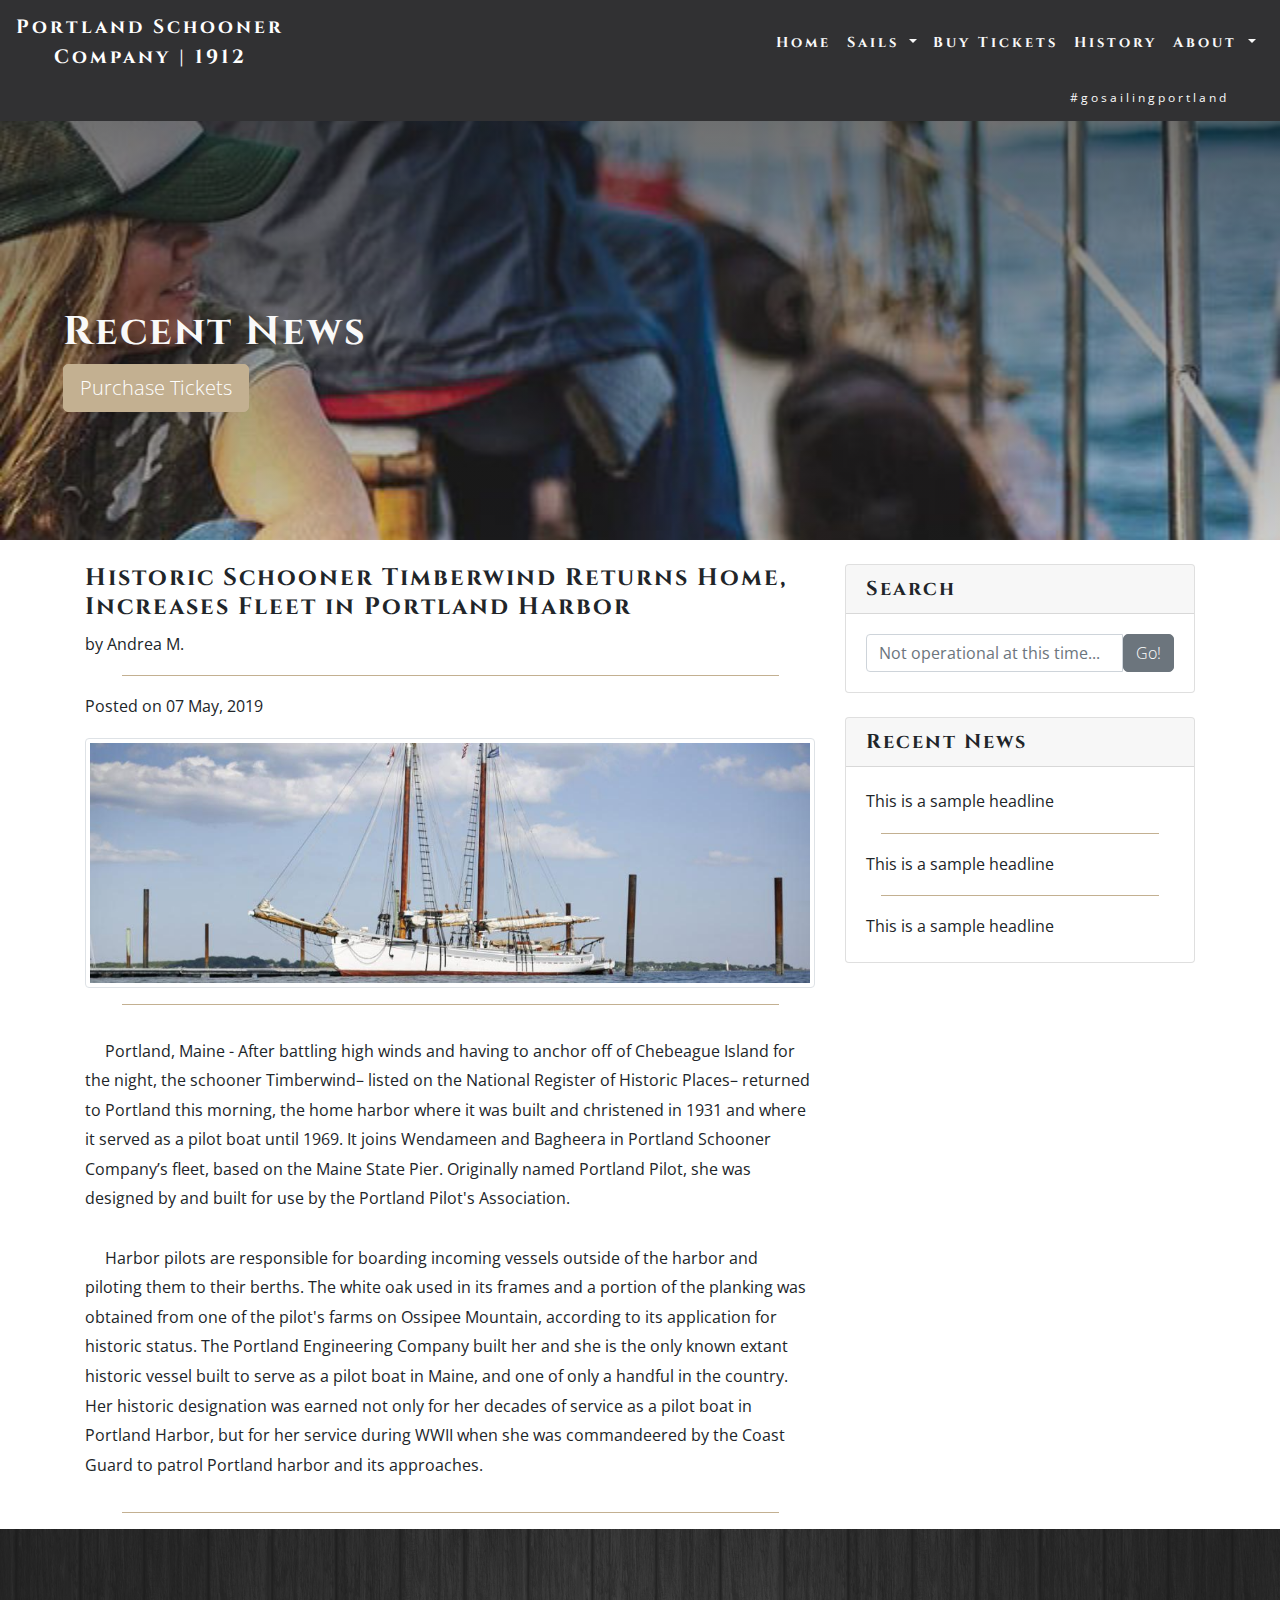
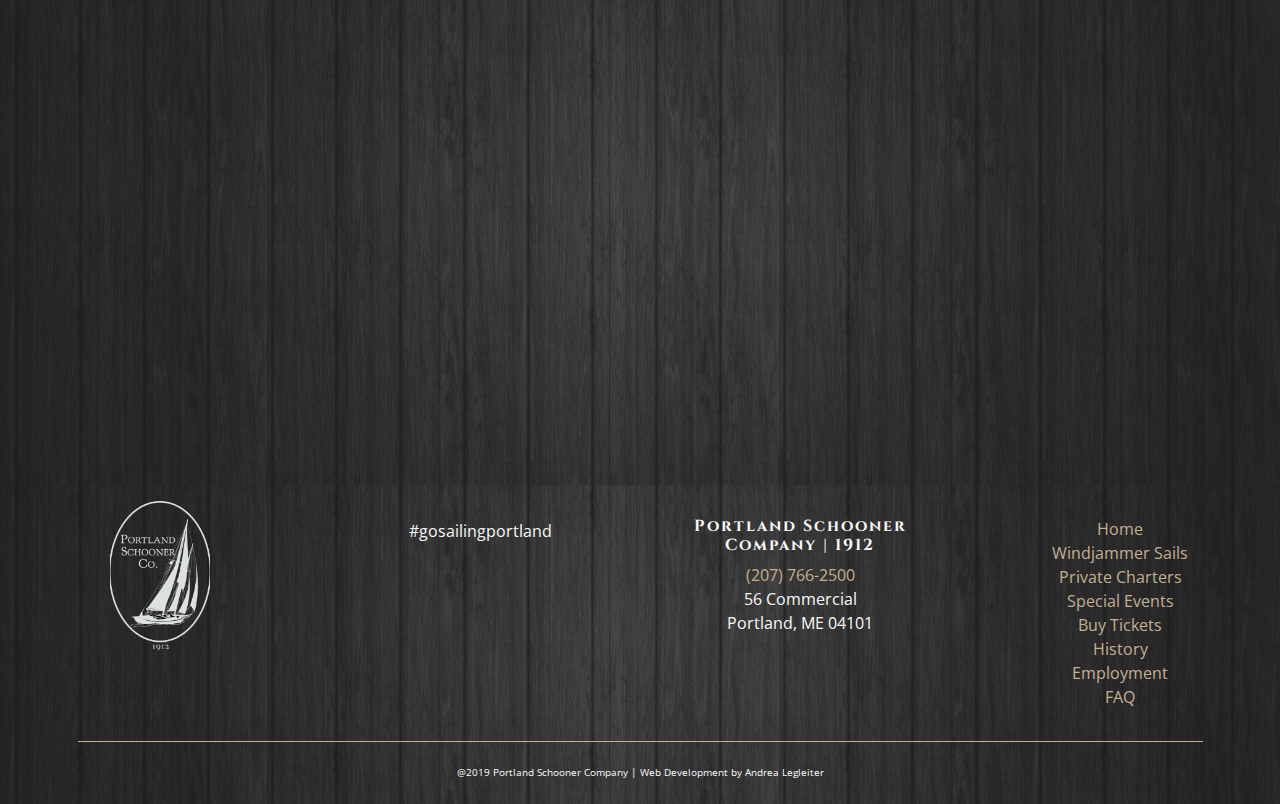
==== blog.html @ 10290459 "Initial upload of files for testing purposes" ====
<!DOCTYPE html>
<html lang="en">
<head>
<meta charset="utf-8">
<meta name="viewport" content="width=device-width, initial-scale=1, shrink-to-fit=no">
<meta http-equiv="X-UA-Compatible" content="IE=edge">
<meta name="description" content="Sailing historic windjammers daily May-Oct from Portland, Maine. 
Book A Charter and Purchase Day-Sail Tickets. Step aboard authentic wooden schooners providing the 
perfect vantage points around Portland Harbor. Enjoy Beautiful Sights And Sounds including 
famous Portland Headlight, rugged coastal landscape, and marine life.">
<meta name="author" content="Andrea Legleiter">

<title>Portland Schooner Company | Day Sails &amp; Boat Charters | Portland, ME</title>

<!-- Bootstrap CSS -->
<link rel="stylesheet" href="https://stackpath.bootstrapcdn.com/bootstrap/4.3.1/css/bootstrap.min.css" integrity="sha384-ggOyR0iXCbMQv3Xipma34MD+dH/1fQ784/j6cY/iJTQUOhcWr7x9JvoRxT2MZw1T" crossorigin="anonymous">



<!-- Custom fonts for this template -->
<link rel="stylesheet" href="https://use.fontawesome.com/releases/v5.6.3/css/all.css" integrity="sha384-UHRtZLI+pbxtHCWp1t77Bi1L4ZtiqrqD80Kn4Z8NTSRyMA2Fd33n5dQ8lWUE00s/" crossorigin="anonymous">
<link href="https://fonts.googleapis.com/css?family=Cinzel|Open+Sans:300" rel="stylesheet">

<!-- Custom CSS -->
<link href="css/custom.css" rel="stylesheet" type="text/css">

<!-- Other CSS -->
<link href="css/slidedown.css" rel="stylesheet" type="text/css">

<link rel="icon" type="image/png" href="img/psc-logo.png">
</head>

<header id="headroom" class="headroom" role="banner">
<!---------------- Navigation ----------------->
  <div class="container-fluid text-center p-0">
      <nav class="navbar navbar-expand-lg navbar-dark bg-dark" id="siteNav"> <a class="" href="index.html"><span class="navbar-brand"">Portland Schooner <br>Company | 1912<span></a>   
          <!-------------Toggle Button Begin ---------------->  
            <button class="navbar-toggler navbar-toggler-right" type="button" data-toggle="collapse" data-target="#navbarResponsive" aria-controls="navbarResponsive" aria-expanded="false" aria-label="Toggle navigation"> <span class="navbar-toggler-icon"></span> </button>
            <div class="collapse navbar-collapse" id="navbarResponsive">
              <ul class="navbar-nav ml-auto">
                <li class="nav-item"> <a class="nav-link" href="index.html">Home</a> </li>
                  <li class="nav-item dropdown"> <a class="nav-link dropdown-toggle" href="#" id="navbarDropdownPortfolio" data-toggle="dropdown" aria-haspopup="true" aria-expanded="false"> Sails </a>
                      <div class="dropdown-menu dropdown-menu-right" aria-labelledby="navbarDropdownSails"> 
                      <a class="dropdown-item" href="sails.html#windjammer">Two-Hour Windjammer</a> 
                      <a class="dropdown-item" href="sails.html#charters">Private Charters</a>
                      <a class="dropdown-item" href="sails.html#events">Special Events</a> 
                      <div class="dropdown-divider"></div>
                      <a class="dropdown-item" href="faq.html">FAQ</a>
                    </div>
                      
                  </li>
                <li class="nav-item"> <a class="nav-link" href="tickets.html">Buy Tickets</a> </li>
                <li class="nav-item"> <a class="nav-link" href="history.html">History</a> </li>
                <li class="nav-item dropdown"> <a class="nav-link dropdown-toggle" href="#" id="navbarDropdown" role="button" data-toggle="dropdown" aria-haspopup="true" aria-expanded="false"> About </a>
                  <div class="dropdown-menu dropdown-menu-right" aria-labelledby="navbarDropdownContact"> 
                    <a class="dropdown-item" href="contact.html">Contact</a> 
                    <a class="dropdown-item" href="blog.html">Blog</a>
                    <a class="dropdown-item" href="employment.html">Employment</a>
                    </div>
                </li>
              </ul>
            </div>
          </nav>
        </div>

    <!--- location info container --->    
      <div class="container-fluid text-white">
        <div class="row">
         <div class="col-md-12 bg-dark" id="locationBar">
                 <div class="row text-right">    
                     <div class="col-sm-12 text-xs-center pb-2">
                        <span class="p-1 #hash-text ">#gosailingportland</span>
                      <span class="p-1"><a href="https://www.facebook.com/portlandschooner" target="_blank" class="locationBarLinks"><em class="fab fa-instagram fa-2x"></em></a></span>
                      <span class="p-1"> <a href="https://www.instagram.com/portlandschoonerco/" target="_blank" class="locationBarLinks"><em class="fab fa-facebook-square fa-2x"></em></a></span> 
                      <span class="p-1"> <a href="https://www.instagram.com/portlandschoonerco/" target="_blank" class="locationBarLinks"><em class="fab fa-twitter-square fa-2x"></em></a></span>
                      <span class="p-1"> <a href="https://www.instagram.com/portlandschoonerco/" target="_blank" class="locationBarLinks"><em class="fas fa-envelope fa-2x"></em></a></span>  
                    </div>
                 </div>
         </div>
       </div>
      </div>

<!--------------- Supporting Pages Hero Image  ------------->
  <section class="text-white">
    <div class="hero-news container">
      <div class= "m-0 px-5">
        <br><br>
        <h1 class="display-5">Recent News</h1>
        <a class="btn btn-primary btn-lg" href="tickets.html" role="button">Purchase Tickets</a>
      </div>
      </div>
  </section> 


   <!------------------- Main Content ----------------------->
   <div class="container">

      <div class="row">

        <!-- Post Content Column -->
        <div class="col-lg-8">

          <!-- Title -->
          <h4 class="mt-4">Historic Schooner Timberwind Returns Home, Increases Fleet in Portland Harbor</h4>

          <!-- Author -->
          <p class=""> by Andrea M.</p>
          <hr>

          <!-- Date/Time -->
          <p>Posted on 07 May, 2019</p>

          <!-- Preview Image -->
          <img class="mr-3 img-thumbnail" width="900" height="300" src="img/timberwind.jpg">

          <hr>

          <!-- Post Content -->
          <p class="py-3">&nbsp;&nbsp;&nbsp;&nbsp;&nbsp;Portland, Maine - After battling high winds and having 
            to anchor off of Chebeague Island for the night, the schooner Timberwind– listed on the National 
            Register of Historic Places– returned to Portland this morning, the home harbor where it was built 
            and christened in 1931 and where it served as a pilot boat until 1969. It joins Wendameen and Bagheera 
            in Portland Schooner Company’s fleet, based on the Maine State Pier. Originally named Portland Pilot, 
            she was designed by and built for use by the Portland Pilot's Association. 
            <br /> <br />
            &nbsp;&nbsp;&nbsp;&nbsp;&nbsp;Harbor pilots are responsible 
            for boarding incoming vessels outside of the harbor and piloting them to their berths. The white oak used 
            in its frames and a portion of the planking was obtained from one of the pilot's farms on Ossipee Mountain,
             according to its application for historic status. The Portland Engineering Company built her and she is 
             the only known extant historic vessel built to serve as a pilot boat in Maine, and one of only a handful 
             in the country. Her historic designation was earned not only for her decades of service as a pilot boat in
              Portland Harbor, but for her service during WWII when she was commandeered by the Coast Guard to patrol 
              Portland harbor and its approaches.
              </p>

          <hr>

        </div>

        <!-- Sidebar Widgets Column -->
        <div class="col-lg-4">

          <!-- Search Widget -->
           <div class="card my-4">
            <h5 class="card-header">Search</h5>
            <div class="card-body">
              <div class="input-group">
                <input type="text" class="form-control" placeholder="Not operational at this time...">
                <span class="input-group-btn">
                  <button class="btn btn-secondary" type="button">Go!</button>
                </span>
              </div>
            </div>
          </div> 

          <!-- Categories Widget -->
          <div class="card my-4">
            <h5 class="card-header">Recent News</h5>
            <div class="card-body">
              <div class="row">
                <div class="col-12">
                                  <ul class="list-unstyled mb-0">
                                    <li>This is a sample headline</li>
                                    <hr>
                                    <li>This is a sample headline</li>
                                    <hr>
                                    <li>This is a sample headline</li>
                                  </ul>
                </div>
              </div>
            </div>
          </div>

          <!-- Side Widget -->
        </div>

      </div>
      <!-- /.row -->

    </div>
    <!-- /.container -->

<!--------------------google maps section---------------------->
<section id="" class="bg-dark text-white py-5 maps-section">
    <div class="container">
        <div class="row">
          <div class="col-12">
             
              <iframe width="100%" height="450" frameborder="0" style="border:0"
            src="https://www.google.com/maps/embed/v1/place?q=place_id:ChIJbfJTgUCcskwRyevRPMphtUA&key=AIzaSyBWp_azZXUswHToTxwkdtt7vsrBwtRZdtg" allowfullscreen></iframe>
          </div>
        </div>
        
      </div><!---end of container-->
</section>


<!--------------------footer section---------------------->
<footer class="bg-dark pt-3 text-center footer-section">
  <div class="container-fluid">
    <div class="row">
      <div class="col-md-3">
        <img class="mb-2" src="img/psc-logo-inverted.png" alt="psc-logo" width="100" height="150">
      </div>

      <div class="col-md-3 text-white py-3">
          <p>#gosailingportland<p>
          <div class="row">
            <div class="col-md-12">
                <span class="p-1"><a href="https://www.facebook.com/portlandschooner" target="_blank" class="locationBarLinks"><em class="fab fa-instagram fa-2x"></em></a></span>
                <span class="p-1"> <a href="https://www.instagram.com/portlandschoonerco/" target="_blank" class="locationBarLinks"><em class="fab fa-facebook-square fa-2x"></em></a></span> 
                <span class="p-1"> <a href="https://www.instagram.com/portlandschoonerco/" target="_blank" class="locationBarLinks"><em class="fab fa-twitter-square fa-2x"></em></a></span>
                <span class="p-1"> <a href="https://www.instagram.com/portlandschoonerco/" target="_blank" class="locationBarLinks"><em class="fas fa-envelope fa-2x"></em></a></span>  
              </div>
          </div>
        </div>

      <div class="col-md-3  text-white py-3">
          <address>
          <h6>Portland Schooner<br>Company | 1912</h6>
          <a href="tel:1-408-555-5555">(207) 766-2500</a><br>
            56 Commercial<br>
            Portland, ME 04101
            </address>
        </div>
      
      <div class="col-md-3 py-3">
     <ul class="navbar-nav ml-auto">
              <li class=""> <a class="" href="index.html">Home</a> </li>
              <li class=""> <a class="" href="sails.html">Windjammer Sails</a> </li>
              <li class=""> <a class="" href="sails.html">Private Charters</a> </li>
              <li class=""> <a class="" href="sails.html">Special Events</a> </li>
              <li class=""> <a class="" href="tickets.html">Buy Tickets</a> </li>
              <li class=""> <a class="" href="history.html">History</a> </li>
              <li class=""> <a class="" href="about.html">Employment</a> </li>
              <li class=""> <a class="" href="faq.html">FAQ</a> </li>
            </ul>
      </div>
    </div>

  <!---copyright section--->
  <hr>
    <div class="row">
      <div class="col-12 text-white text-center">
        <p class="text-size-xs">@2019 Portland Schooner Company | Web Development by Andrea Legleiter</p>
      </div>
    </div>
    </div><!--- end of container--->
  </footer>

  
<script src="https://code.jquery.com/jquery-3.3.1.min.js" integrity="sha256-FgpCb/KJQlLNfOu91ta32o/NMZxltwRo8QtmkMRdAu8=" crossorigin="anonymous"></script>
<script src="https://cdnjs.cloudflare.com/ajax/libs/popper.js/1.14.7/umd/popper.min.js" integrity="sha384-UO2eT0CpHqdSJQ6hJty5KVphtPhzWj9WO1clHTMGa3JDZwrnQq4sF86dIHNDz0W1" crossorigin="anonymous"></script>
<script src="https://stackpath.bootstrapcdn.com/bootstrap/4.3.1/js/bootstrap.min.js" integrity="sha384-JjSmVgyd0p3pXB1rRibZUAYoIIy6OrQ6VrjIEaFf/nJGzIxFDsf4x0xIM+B07jRM" crossorigin="anonymous"></script>


</body>
</html>
---- css/custom.css ----
/*** Colors Defined ***/
/*** Fonts ***/
body, p {
  font-family: "Open Sans", sans-serif;
  font-size: 1rem;
  line-height: 1.85rem;
}

header {
  z-index: 3;
}

hr {
  max-width: 90%;
  border-width: 1px;
  border-color: #c3b091;
}

a {
  color: #c3b091;
  -webkit-transition: all .2s;
  transition: all .2s;
}

a:hover {
  color: #d8cbb7;
  text-decoration: none;
}

h1,
h2,
h3,
h4,
h5,
h6 {
  font-family: "Cinzel", serif;
  letter-spacing: 2px;
  font-weight: 700;
}

.bg-dark {
  background-color: #313133 !important;
}

.bg-dark-opacity {
  background: rgba(0, 0, 0, 0.75);
}

.bg-accent {
  background-color: #c3b091;
}

.text-white {
  color: #f9f9f9 !important;
}

.text-primary {
  color: #c3b091 !important;
}

.text-size-xs {
  font-size: .65rem;
}

.bg-opacity {
  background-color: rgba(249, 249, 249, 0.8);
  background-blend-mode: lighten;
}

.shadow-inverted {
  box-shadow: 0 0.5rem 1rem rgba(195, 176, 255, 0.15) !important;
}

.tagline-container {
  padding: 10% 15%;
  background-image: url("../img/wood-bg.png");
  background-repeat: no-repeat;
  background-color: #313133;
  background-position: center;
  background-size: cover;
}

.tagline-container p {
  font-size: 1.25rem !important;
  line-height: 2.25rem;
}

.tagline-container-events {
  padding: 5% 10%;
  background-image: url("../img/wood-bg.png");
  background-repeat: no-repeat;
  background-color: #313133;
  background-position: center;
  background-size: cover;
}

.tagline-container-events p {
  font-size: 1rem !important;
  line-height: 2rem;
}

.footer-section, .maps-section, .nav-section {
  background-image: url("../img/wood-bg.png");
  background-repeat: no-repeat;
  background-color: #313133;
  background-position: center;
  background-size: cover;
}

#lighthouse {
  background-image: url("../img/psc-lths.png");
  min-height: 400px;
  max-width: 100%;
  background-repeat: no-repeat;
  background-position: left top;
  background-size: cover;
  padding-top: 50%;
  margin-top: -30%;
  position: relative;
  z-index: -999 !important;
}

/**** Info Blocks ****/
.img-gradient1,
.img-gradient2,
.img-gradient5,
.img-gradient6,
.img-gradient7,
.img-gradient8,
.img-gradient3 {
  background-repeat: no-repeat;
  background-color: #313133;
  background-position: center;
  background-size: cover;
  padding-top: 25%;
  padding-bottom: 25%;
}

.img-gradient1 {
  background-image: url("../img/psc-couplesmiling.jpg");
}

.img-gradient2 {
  background-image: url("../img/psc-23.jpg");
}

.img-gradient3 {
  background-image: linear-gradient(rgba(17, 17, 17, 0.6), rgba(0, 0, 0, 0.2)), url("../img/fireworks.png");
}

.img-gradient5 {
  background-image: url("../img/psc-q.jpg");
}

.img-gradient6 {
  background-image: url("../img/psc-o.jpg");
}

.img-gradient7 {
  background-image: url("../img/bagheera-history.jpeg");
}

.img-gradient8 {
  background-image: url("../img/psc-1-resized.jpg");
}

card-body-2 {
  margin-top: -200px;
}

/*** Nav Styles ***/
#siteNav {
  font-family: 'Cinzel', serif;
  letter-spacing: 3px;
  -webkit-transition: all .2s;
  transition: all .2s;
}

#siteNav .navbar-brand {
  font-size: 1.2rem;
  font-weight: 700;
}

#siteNav .navbar-brand:focus,
#siteNav .navbar-brand:hover {
  color: #c3b091;
}

#siteNav .navbar-nav > li.nav-item > a.nav-link,
#siteNav .navbar-nav > li.nav-item > a.nav-link:focus {
  font-size: .9rem;
  font-weight: 700;
  color: #f9f9f9;
}

#siteNav .navbar-nav > li.nav-item > a.nav-link:focus:hover,
#siteNav .navbar-nav > li.nav-item > a.nav-link:hover {
  color: #c3b091;
}

#siteNav .navbar-nav > li.nav-item > a.nav-link.active,
#siteNav .navbar-nav > li.nav-item > a.nav-link:focus.active {
  color: #c3b091;
  background-color: transparent;
}

#siteNav .navbar-nav > li.nav-item > a.nav-link.active:hover,
#siteNav .navbar-nav > li.nav-item > a.nav-link:focus.active:hover {
  background-color: transparent;
}

.dropdown-menu {
  background-color: #f9f9f9;
}

.dropdown-menu a:hover {
  background-color: #d8cbb7;
}

/*** Social Media & Email Bar ***/
#locationBar, #hash-text {
  font-size: .75rem;
  font-family: "Open Sans", sans-serif;
  color: #f9f9f9;
  letter-spacing: 3px;
  margin-top: -2px;
}

/*** Video Jumbotron ***/
.jumbotron {
  position: relative;
  overflow: hidden;
  background-color: #313133;
  border-radius: 0 !important;
  margin-top: 0;
}

.jumbotron video {
  object-fit: cover;
  opacity: 0.8;
  z-index: 1;
}

.jumbotron video {
  -moz-transform: scale(2.5);
  -webkit-transform: scale(2.5);
  -o-transform: scale(2.5);
  -ms-transform: scale(2.5);
  transform: scale(2.5);
}

.jumbotron .container {
  z-index: 2;
  position: relative;
  margin: 15% 0 15% 0;
  padding: 0 0 0 5%;
}

/*** Hero Image Supporting Pages ***/
.hero,
.hero-history,
.hero-faq,
.hero-contact,
.hero-employment,
.hero-ticket,
.hero-news {
  height: auto;
  max-width: 100%;
  background-repeat: no-repeat;
  background-color: #313133;
  background-size: cover;
  padding-top: 10%;
  padding-bottom: 10%;
}

.hero {
  background-image: linear-gradient(rgba(17, 17, 17, 0.6), rgba(0, 0, 0, 0.2)), url("../img/psc-26.jpg");
  background-position: center left;
}

.hero-history {
  background-image: linear-gradient(rgba(17, 17, 17, 0.6), rgba(0, 0, 0, 0.2)), url("../img/history-hero.jpg");
  background-position: center left;
}

.hero-faq {
  background-image: linear-gradient(rgba(17, 17, 17, 0.6), rgba(0, 0, 0, 0.2)), url("../img/psc-q.jpg");
  background-position: center left;
}

.hero-employment {
  background-image: linear-gradient(rgba(17, 17, 17, 0.6), rgba(0, 0, 0, 0.2)), url("../img/psc-g.jpg");
  background-position: top left;
}

.hero-contact {
  background-image: linear-gradient(rgba(17, 17, 17, 0.6), rgba(0, 0, 0, 0.2)), url("../img/psc-16x9.jpg");
  background-position: center right;
}

.hero-ticket {
  background-image: linear-gradient(rgba(17, 17, 17, 0.6), rgba(0, 0, 0, 0.2)), url("../img/ticketbooth.jpeg");
  background-position: center right;
}

.hero-news {
  background-image: linear-gradient(rgba(17, 17, 17, 0.6), rgba(0, 0, 0, 0.2)), url("../img/psc-34.jpg");
  background-position: center right;
}

/*** Drop Caps ***/
.firstcharacter {
  float: left;
  font-size: 4rem;
  line-height: 2.5rem;
  padding-top: 1rem;
  padding-right: 1%;
  padding-left: 3px;
  font-family: "Cinzel", serif;
}

.firstcharacter-2 {
  float: left;
  font-size: 4.25rem;
  line-height: 2.75rem;
  padding-top: 1.1rem;
  padding-right: 1%;
  padding-left: 3px;
  font-family: "Cinzel", serif;
}

/*** Button Styles ***/
.btn {
  font-weight: 300;
  border-radius: 5px !important;
  font-family: "Open Sans", sans-serif;
}

.btn-xl {
  padding: .5rem 1rem;
}

.btn-primary {
  background-color: #c3b091;
  border-color: #c3b091;
  border-color: #c3b091;
}

.btn-primary:active,
.btn-primary:focus,
.btn-primary:hover {
  color: #f9f9f9;
  background-color: #d8cbb7;
}

.btn-accent {
  background-color: #c3b091;
  border: #f9f9f9 thin solid;
  color: #f9f9f9;
  font-size: .75rem;
}

.btn-accent:active,
.btn-accent:focus,
.btn-accent:hover {
  color: #f9f9f9;
  background-color: #c3b091 !important;
}

footer {
  line-height: 1.5rem;
}

.blog-link {
  color: #91a4c3;
  font-weight: 900;
}
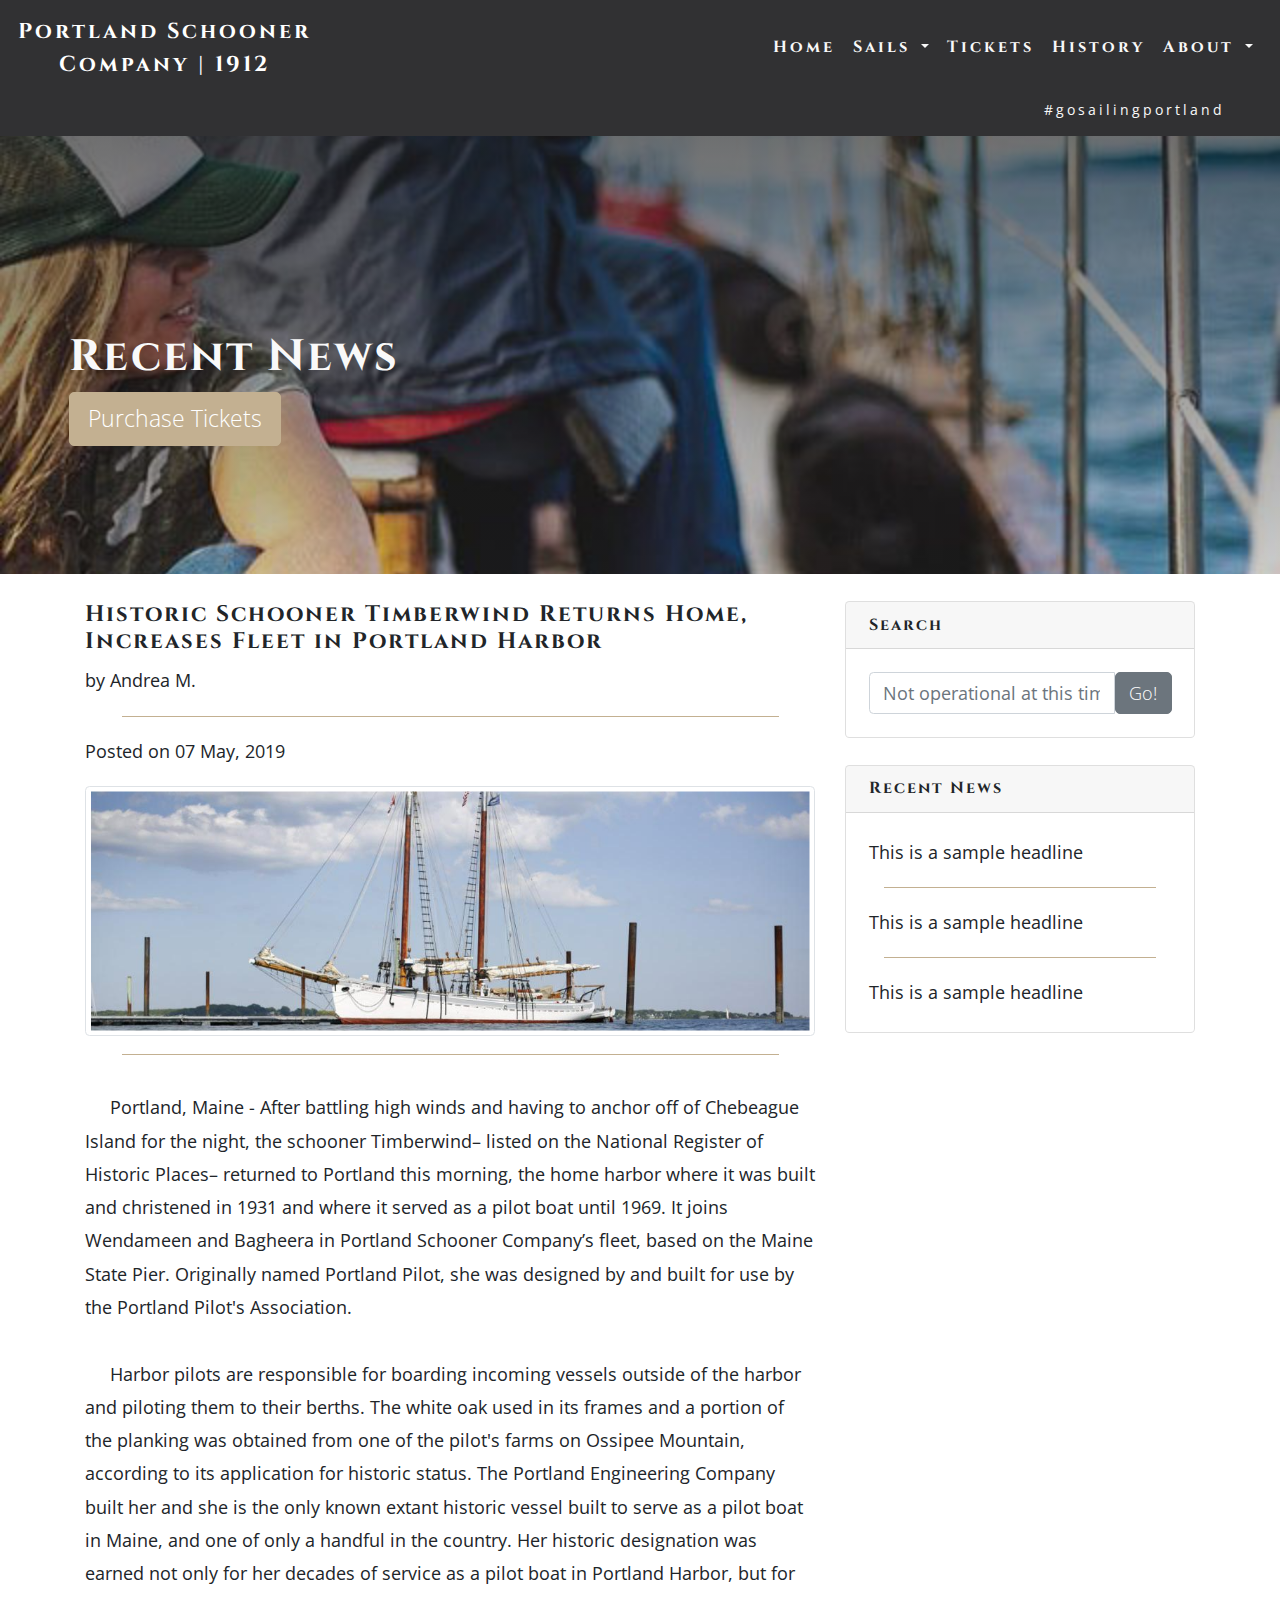
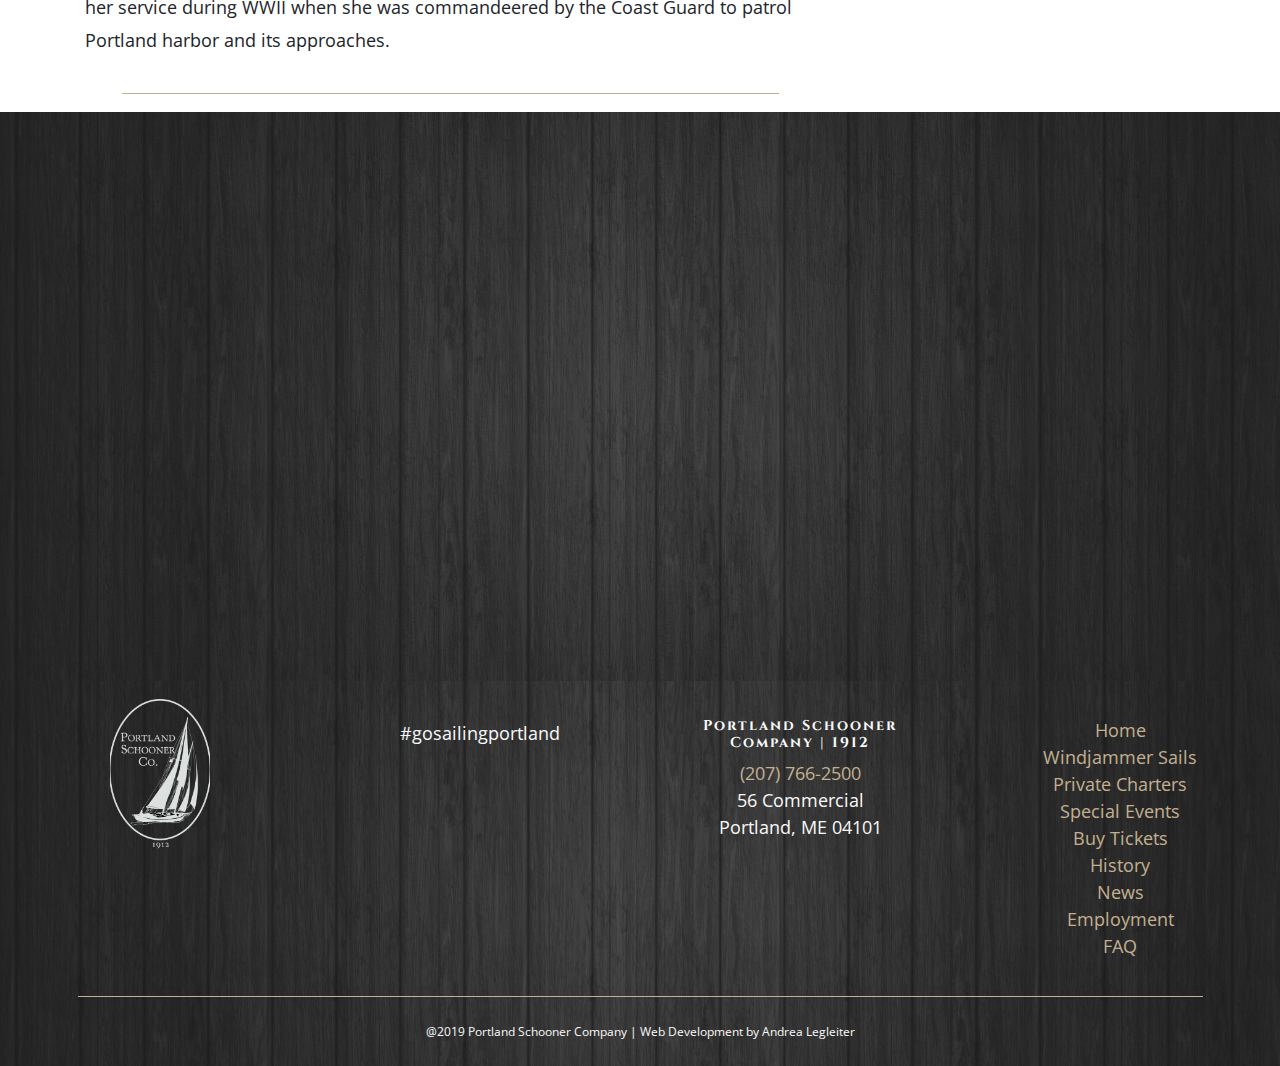
==== commit 4ce4ee50: "Another round of updates" ====
--- a/blog.html
+++ b/blog.html
@@ -25,12 +25,10 @@
 <link href="css/custom.css" rel="stylesheet" type="text/css">
 
 <!-- Other CSS -->
-<link href="css/slidedown.css" rel="stylesheet" type="text/css">
-
 <link rel="icon" type="image/png" href="img/psc-logo.png">
 </head>
 
-<header id="headroom" class="headroom" role="banner">
+<header>
 <!---------------- Navigation ----------------->
   <div class="container-fluid text-center p-0">
       <nav class="navbar navbar-expand-lg navbar-dark bg-dark" id="siteNav"> <a class="" href="index.html"><span class="navbar-brand"">Portland Schooner <br>Company | 1912<span></a>   
@@ -41,15 +39,15 @@
                 <li class="nav-item"> <a class="nav-link" href="index.html">Home</a> </li>
                   <li class="nav-item dropdown"> <a class="nav-link dropdown-toggle" href="#" id="navbarDropdownPortfolio" data-toggle="dropdown" aria-haspopup="true" aria-expanded="false"> Sails </a>
                       <div class="dropdown-menu dropdown-menu-right" aria-labelledby="navbarDropdownSails"> 
-                      <a class="dropdown-item" href="sails.html#windjammer">Two-Hour Windjammer</a> 
-                      <a class="dropdown-item" href="sails.html#charters">Private Charters</a>
-                      <a class="dropdown-item" href="sails.html#events">Special Events</a> 
+                        <a class="dropdown-item" href="sails.html#events">Special Events</a> 
+                        <a class="dropdown-item" href="sails.html#windjammer">Two-Hour Windjammer</a> 
+                        <a class="dropdown-item" href="sails.html#charters">Private Charters</a>
                       <div class="dropdown-divider"></div>
                       <a class="dropdown-item" href="faq.html">FAQ</a>
                     </div>
                       
                   </li>
-                <li class="nav-item"> <a class="nav-link" href="tickets.html">Buy Tickets</a> </li>
+                <li class="nav-item"> <a class="nav-link" href="tickets.html">Tickets</a> </li>
                 <li class="nav-item"> <a class="nav-link" href="history.html">History</a> </li>
                 <li class="nav-item dropdown"> <a class="nav-link dropdown-toggle" href="#" id="navbarDropdown" role="button" data-toggle="dropdown" aria-haspopup="true" aria-expanded="false"> About </a>
                   <div class="dropdown-menu dropdown-menu-right" aria-labelledby="navbarDropdownContact"> 
@@ -85,7 +83,7 @@
     <div class="hero-news container">
       <div class= "m-0 px-5">
         <br><br>
-        <h1 class="display-5">Recent News</h1>
+        <h1>Recent News</h1>
         <a class="btn btn-primary btn-lg" href="tickets.html" role="button">Purchase Tickets</a>
       </div>
       </div>
@@ -232,7 +230,8 @@
               <li class=""> <a class="" href="sails.html">Special Events</a> </li>
               <li class=""> <a class="" href="tickets.html">Buy Tickets</a> </li>
               <li class=""> <a class="" href="history.html">History</a> </li>
-              <li class=""> <a class="" href="about.html">Employment</a> </li>
+              <li class=""> <a class="" href="blog.html">News</a> </li>
+              <li class=""> <a class="" href="employment.html">Employment</a> </li>
               <li class=""> <a class="" href="faq.html">FAQ</a> </li>
             </ul>
       </div>
@@ -253,8 +252,5 @@
 <script src="https://cdnjs.cloudflare.com/ajax/libs/popper.js/1.14.7/umd/popper.min.js" integrity="sha384-UO2eT0CpHqdSJQ6hJty5KVphtPhzWj9WO1clHTMGa3JDZwrnQq4sF86dIHNDz0W1" crossorigin="anonymous"></script>
 <script src="https://stackpath.bootstrapcdn.com/bootstrap/4.3.1/js/bootstrap.min.js" integrity="sha384-JjSmVgyd0p3pXB1rRibZUAYoIIy6OrQ6VrjIEaFf/nJGzIxFDsf4x0xIM+B07jRM" crossorigin="anonymous"></script>
 
-
 </body>
 </html>
-
-  --- a/css/custom.css
+++ b/css/custom.css
@@ -1,8 +1,99 @@
 /*** Colors Defined ***/
 /*** Fonts ***/
+/*------ Initial Typography Set---------*/
+html,
+body {
+  font-size: 14px !important;
+}
+
+h1 {
+  font-size: 1.602em;
+}
+
+h2 {
+  font-size: 1.424em;
+}
+
+h3 {
+  font-size: 1.266em;
+}
+
+h4 {
+  font-size: 1.125em;
+}
+
+h5 {
+  font-size: 0.889em;
+}
+
+h6 {
+  font-size: 0.79em;
+}
+
+.display-1 {
+  font-size: 3.906em;
+}
+
+.display-2 {
+  font-size: 3.125em;
+}
+
+.display-3 {
+  font-size: 2.5em;
+}
+
+.display-4 {
+  font-size: 2em;
+}
+
+.display-5 {
+  font-size: 1.25rem;
+}
+
+/*------ Responsive Typography ---------*/
+@media (min-width: 48em) {
+  h1 {
+    font-size: 2.441em;
+  }
+  h2 {
+    font-size: 1.953em;
+  }
+  h3 {
+    font-size: 1.563em;
+  }
+  h4 {
+    font-size: 1.25em;
+  }
+  .display-1 {
+    font-size: 6em;
+  }
+  .display-2 {
+    font-size: 5.5em;
+  }
+  .display-3 {
+    font-size: 4.5em;
+  }
+  .display-4 {
+    font-size: 3.5em;
+  }
+}
+
+@media (min-width: 62em) {
+  html,
+  body {
+    font-size: 16px !important;
+  }
+}
+
+@media (min-width: 75em) {
+  html,
+  body {
+    font-size: 18px !important;
+  }
+}
+
 body, p {
   font-family: "Open Sans", sans-serif;
-  font-size: 1rem;
   line-height: 1.85rem;
 }
 
@@ -71,8 +162,12 @@
   box-shadow: 0 0.5rem 1rem rgba(195, 176, 255, 0.15) !important;
 }
 
+.text-shadow {
+  text-shadow: #313133 1px 0 10px;
+}
+
 .tagline-container {
-  padding: 10% 15%;
+  padding: 12%;
   background-image: url("../img/wood-bg.png");
   background-repeat: no-repeat;
   background-color: #313133;
@@ -81,7 +176,6 @@
 }
 
 .tagline-container p {
-  font-size: 1.25rem !important;
   line-height: 2.25rem;
 }
 
@@ -164,10 +258,6 @@
   background-image: url("../img/psc-1-resized.jpg");
 }
 
-card-body-2 {
-  margin-top: -200px;
-}
-
 /*** Nav Styles ***/
 #siteNav {
   font-family: 'Cinzel', serif;
@@ -239,14 +329,6 @@
   object-fit: cover;
   opacity: 0.8;
   z-index: 1;
-}
-
-.jumbotron video {
-  -moz-transform: scale(2.5);
-  -webkit-transform: scale(2.5);
-  -o-transform: scale(2.5);
-  -ms-transform: scale(2.5);
-  transform: scale(2.5);
 }
 
 .jumbotron .container {
@@ -325,7 +407,7 @@
   line-height: 2.75rem;
   padding-top: 1.1rem;
   padding-right: 1%;
-  padding-left: 3px;
+  padding-left: 10px;
   font-family: "Cinzel", serif;
 }
 
@@ -375,3 +457,5 @@
   color: #91a4c3;
   font-weight: 900;
 }
+
+/************** Media Queries *****************/
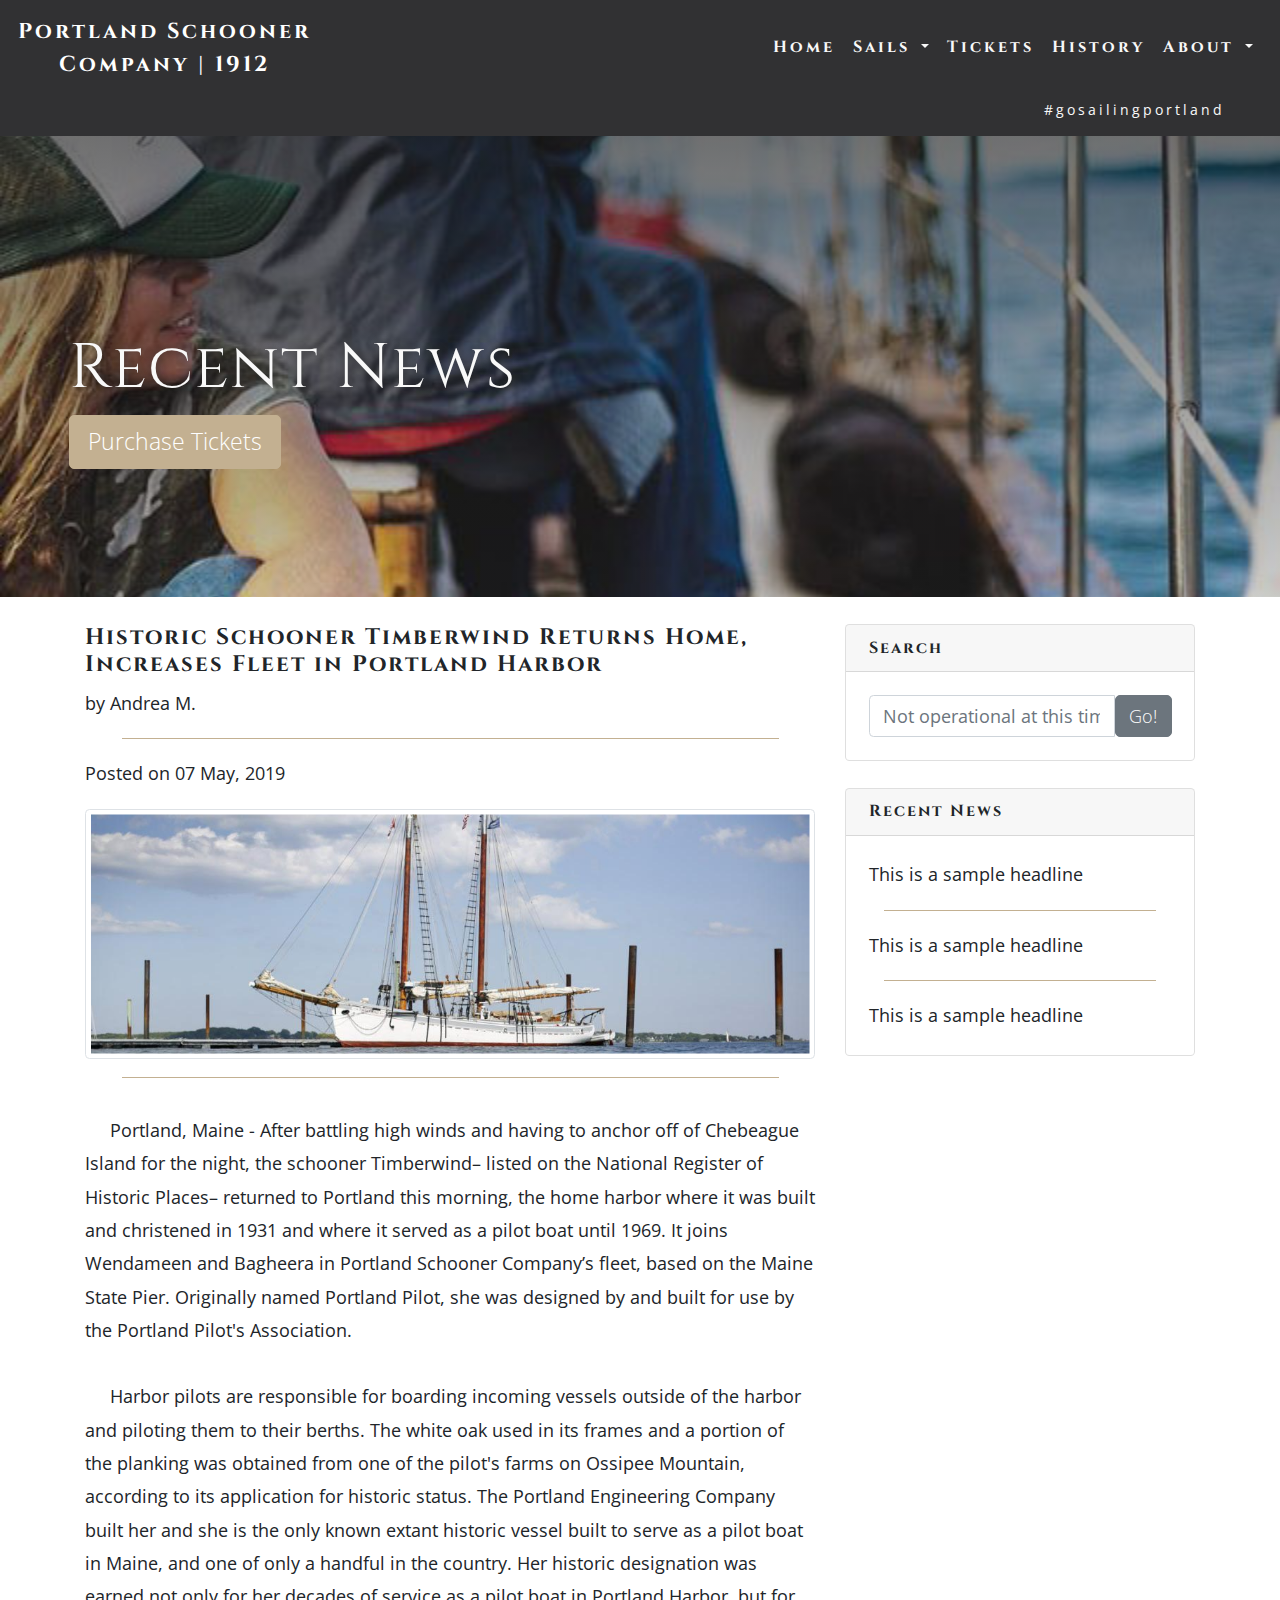
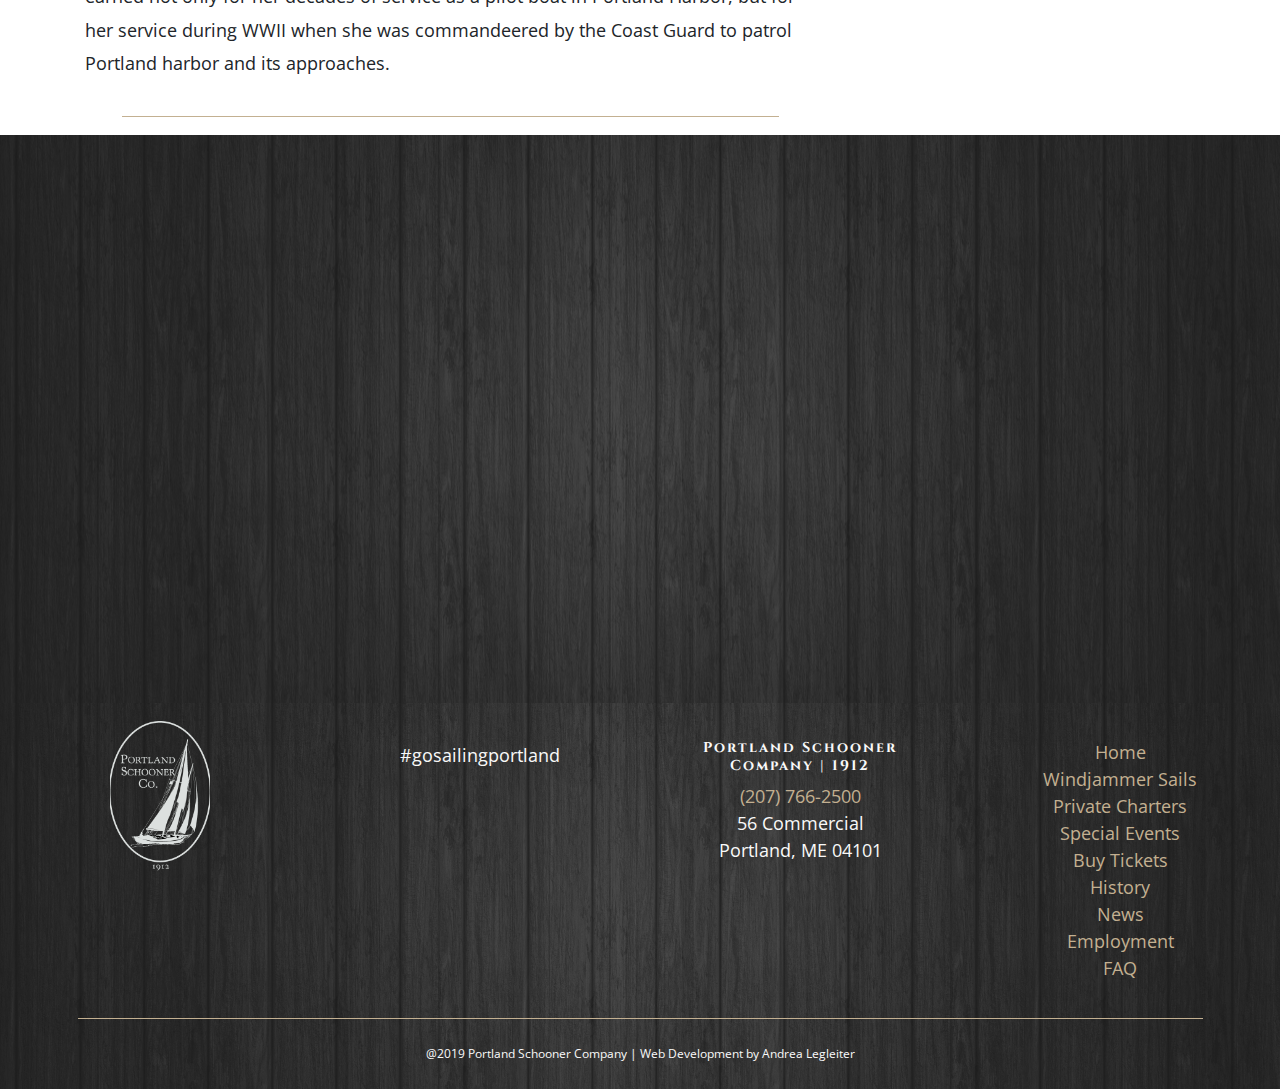
==== commit e9a7b2ab: "Update index.html, add SEO" ====
--- a/blog.html
+++ b/blog.html
@@ -1,21 +1,25 @@
 <!DOCTYPE html>
 <html lang="en">
 <head>
+
 <meta charset="utf-8">
 <meta name="viewport" content="width=device-width, initial-scale=1, shrink-to-fit=no">
 <meta http-equiv="X-UA-Compatible" content="IE=edge">
-<meta name="description" content="Sailing historic windjammers daily May-Oct from Portland, Maine. 
-Book A Charter and Purchase Day-Sail Tickets. Step aboard authentic wooden schooners providing the 
-perfect vantage points around Portland Harbor. Enjoy Beautiful Sights And Sounds including 
-famous Portland Headlight, rugged coastal landscape, and marine life.">
 <meta name="author" content="Andrea Legleiter">
-
-<title>Portland Schooner Company | Day Sails &amp; Boat Charters | Portland, ME</title>
+<meta name="description" content="Sailing historic windjammers daily May through October from Maine State Pier in Portland, Maine. 
+Book a private charter harter and purchase day sail tickets. Step aboard authentic wooden schooners providing the 
+perfect vantage points around Portland Harbor. Enjoy beautiful sights and sounds including  
+famous Portland Headlight, Maine's rugged coastal landscape, and marine life.">
+<meta name="keywords" content="portland schooner company, schooner, wooden windjammer, windjammer fleet, portland maine, portland headlight, casco bay, portland harbor, 
+maine, sailboat, sailing, sunset sail, afternoon sails, private charters, sailing charters, wedding venue, family reunions, celebrations, 
+corporate events, tallship, wooden boat, john alden design, national register of historic places, 
+schoonerfest, overnight adventure, gulf of maine, maine state pier, hop and jibe, wine and oysters, Bagheera, Wendameen, 
+Schooner Timberwind, Portland Pilot, upcoming events in portland, maine">
+
+<title>Portland Schooner Company Windjammer Fleet Recent News</title>
 
 <!-- Bootstrap CSS -->
 <link rel="stylesheet" href="https://stackpath.bootstrapcdn.com/bootstrap/4.3.1/css/bootstrap.min.css" integrity="sha384-ggOyR0iXCbMQv3Xipma34MD+dH/1fQ784/j6cY/iJTQUOhcWr7x9JvoRxT2MZw1T" crossorigin="anonymous">
-
-
 
 <!-- Custom fonts for this template -->
 <link rel="stylesheet" href="https://use.fontawesome.com/releases/v5.6.3/css/all.css" integrity="sha384-UHRtZLI+pbxtHCWp1t77Bi1L4ZtiqrqD80Kn4Z8NTSRyMA2Fd33n5dQ8lWUE00s/" crossorigin="anonymous">
@@ -24,7 +28,7 @@
 <!-- Custom CSS -->
 <link href="css/custom.css" rel="stylesheet" type="text/css">
 
-<!-- Other CSS -->
+<!-- Other -->
 <link rel="icon" type="image/png" href="img/psc-logo.png">
 </head>
 
@@ -83,7 +87,7 @@
     <div class="hero-news container">
       <div class= "m-0 px-5">
         <br><br>
-        <h1>Recent News</h1>
+        <h1 class="display-4 text-shadow">Recent News</h1>
         <a class="btn btn-primary btn-lg" href="tickets.html" role="button">Purchase Tickets</a>
       </div>
       </div>
@@ -109,7 +113,7 @@
           <p>Posted on 07 May, 2019</p>
 
           <!-- Preview Image -->
-          <img class="mr-3 img-thumbnail" width="900" height="300" src="img/timberwind.jpg">
+          <img class="mr-3 img-thumbnail" width="900" height="300" src="img/timberwind.jpg" alt="View of Schooner Timberwind, formally known as The Portland Pilort">
 
           <hr>
 
@@ -183,7 +187,6 @@
     <div class="container">
         <div class="row">
           <div class="col-12">
-             
               <iframe width="100%" height="450" frameborder="0" style="border:0"
             src="https://www.google.com/maps/embed/v1/place?q=place_id:ChIJbfJTgUCcskwRyevRPMphtUA&key=AIzaSyBWp_azZXUswHToTxwkdtt7vsrBwtRZdtg" allowfullscreen></iframe>
           </div>
@@ -198,7 +201,7 @@
   <div class="container-fluid">
     <div class="row">
       <div class="col-md-3">
-        <img class="mb-2" src="img/psc-logo-inverted.png" alt="psc-logo" width="100" height="150">
+        <img class="mb-2" src="img/psc-logo-inverted.png" alt="Portland Schooner Company Logo" width="100" height="150">
       </div>
 
       <div class="col-md-3 text-white py-3">
--- a/css/custom.css
+++ b/css/custom.css
@@ -1,5 +1,9 @@
 /*** Colors Defined ***/
 /*** Fonts ***/
+html {
+  width: 100%;
+}
+
 /*------ Initial Typography Set---------*/
 html,
 body {
@@ -329,6 +333,11 @@
   object-fit: cover;
   opacity: 0.8;
   z-index: 1;
+  -moz-transform: scale(2.5);
+  -webkit-transform: scale(2.5);
+  -o-transform: scale(2.5);
+  -ms-transform: scale(2.5);
+  transform: scale(2.5);
 }
 
 .jumbotron .container {
@@ -345,7 +354,8 @@
 .hero-contact,
 .hero-employment,
 .hero-ticket,
-.hero-news {
+.hero-news,
+.hero-home {
   height: auto;
   max-width: 100%;
   background-repeat: no-repeat;
@@ -388,6 +398,11 @@
 .hero-news {
   background-image: linear-gradient(rgba(17, 17, 17, 0.6), rgba(0, 0, 0, 0.2)), url("../img/psc-34.jpg");
   background-position: center right;
+}
+
+.hero-home {
+  background-image: linear-gradient(rgba(17, 17, 17, 0.6), rgba(0, 0, 0, 0.2)), url("../img/psc-p-flipped.jpg");
+  background-position: bottom right;
 }
 
 /*** Drop Caps ***/
@@ -457,5 +472,3 @@
   color: #91a4c3;
   font-weight: 900;
 }
-
-/************** Media Queries *****************/
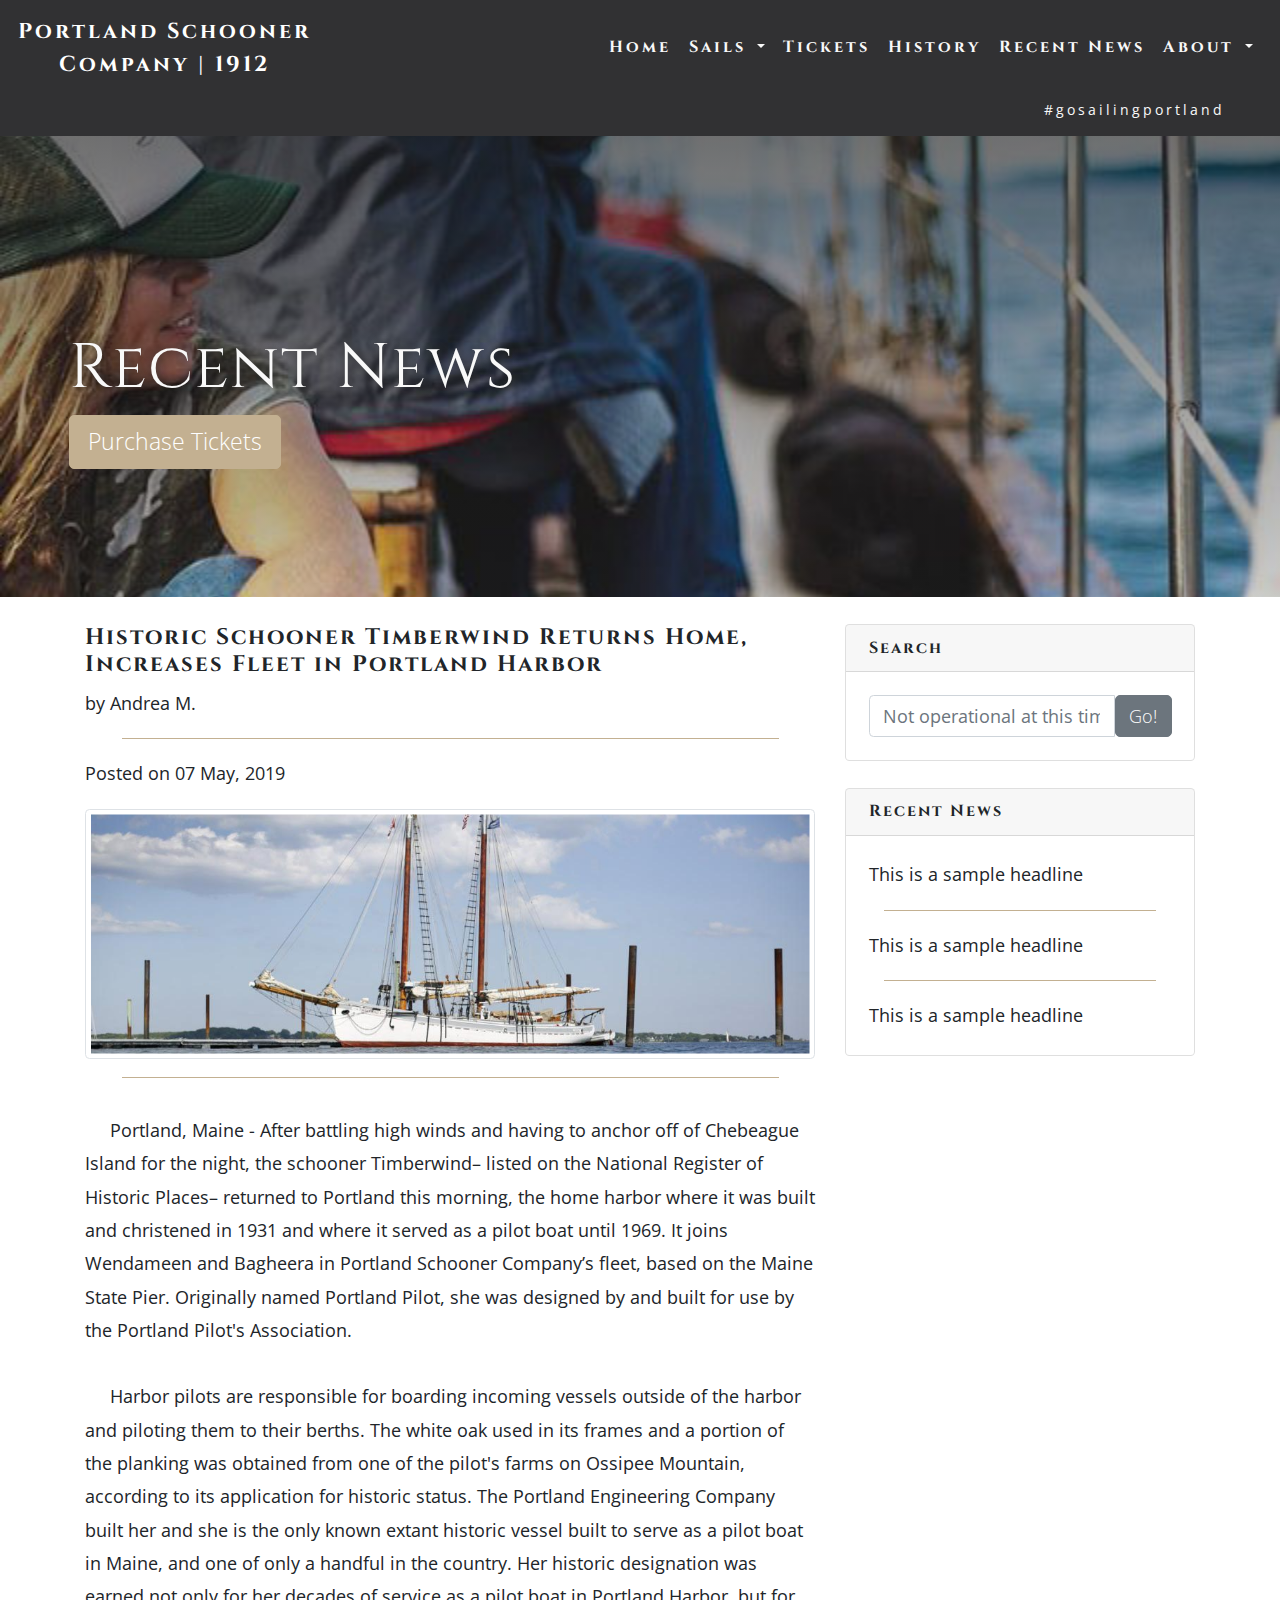
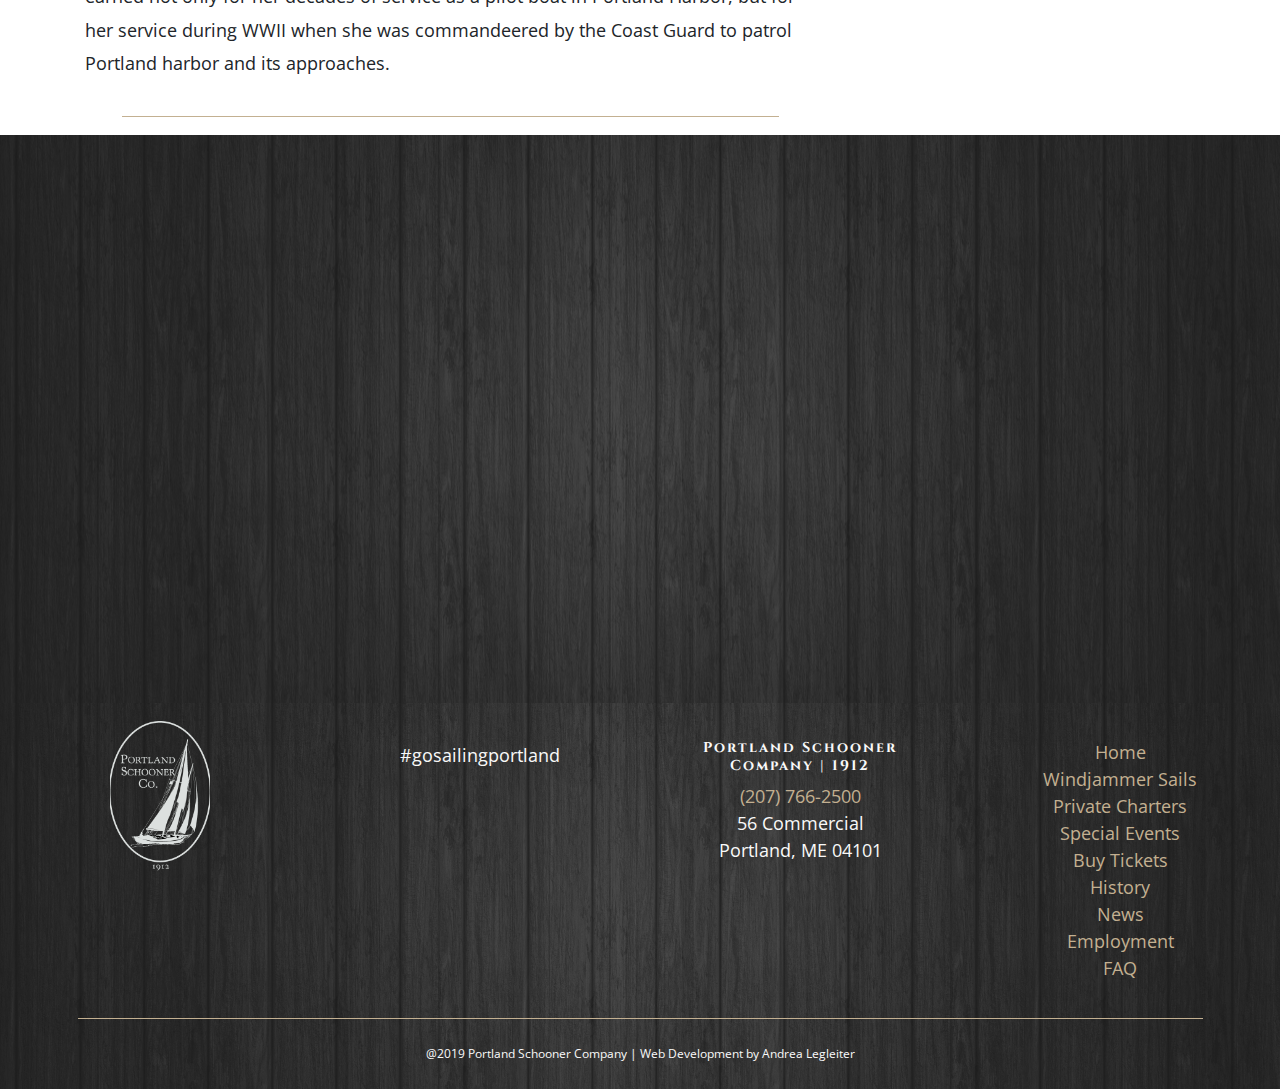
==== commit 01a1c067: "update nav" ====
--- a/blog.html
+++ b/blog.html
@@ -34,36 +34,37 @@
 
 <header>
 <!---------------- Navigation ----------------->
-  <div class="container-fluid text-center p-0">
-      <nav class="navbar navbar-expand-lg navbar-dark bg-dark" id="siteNav"> <a class="" href="index.html"><span class="navbar-brand"">Portland Schooner <br>Company | 1912<span></a>   
-          <!-------------Toggle Button Begin ---------------->  
-            <button class="navbar-toggler navbar-toggler-right" type="button" data-toggle="collapse" data-target="#navbarResponsive" aria-controls="navbarResponsive" aria-expanded="false" aria-label="Toggle navigation"> <span class="navbar-toggler-icon"></span> </button>
-            <div class="collapse navbar-collapse" id="navbarResponsive">
-              <ul class="navbar-nav ml-auto">
-                <li class="nav-item"> <a class="nav-link" href="index.html">Home</a> </li>
-                  <li class="nav-item dropdown"> <a class="nav-link dropdown-toggle" href="#" id="navbarDropdownPortfolio" data-toggle="dropdown" aria-haspopup="true" aria-expanded="false"> Sails </a>
-                      <div class="dropdown-menu dropdown-menu-right" aria-labelledby="navbarDropdownSails"> 
-                        <a class="dropdown-item" href="sails.html#events">Special Events</a> 
-                        <a class="dropdown-item" href="sails.html#windjammer">Two-Hour Windjammer</a> 
-                        <a class="dropdown-item" href="sails.html#charters">Private Charters</a>
-                      <div class="dropdown-divider"></div>
-                      <a class="dropdown-item" href="faq.html">FAQ</a>
-                    </div>
-                      
-                  </li>
-                <li class="nav-item"> <a class="nav-link" href="tickets.html">Tickets</a> </li>
-                <li class="nav-item"> <a class="nav-link" href="history.html">History</a> </li>
-                <li class="nav-item dropdown"> <a class="nav-link dropdown-toggle" href="#" id="navbarDropdown" role="button" data-toggle="dropdown" aria-haspopup="true" aria-expanded="false"> About </a>
-                  <div class="dropdown-menu dropdown-menu-right" aria-labelledby="navbarDropdownContact"> 
-                    <a class="dropdown-item" href="contact.html">Contact</a> 
-                    <a class="dropdown-item" href="blog.html">Blog</a>
-                    <a class="dropdown-item" href="employment.html">Employment</a>
-                    </div>
-                </li>
-              </ul>
-            </div>
-          </nav>
-        </div>
+<div class="container-fluid text-center p-0">
+  <nav class="navbar navbar-expand-lg navbar-dark bg-dark" id="siteNav"> <a class="" href="index.html"><span class="navbar-brand"">Portland Schooner <br>Company | 1912<span></a>   
+      <!-------------Toggle Button Begin ---------------->  
+        <button class="navbar-toggler navbar-toggler-right" type="button" data-toggle="collapse" data-target="#navbarResponsive" aria-controls="navbarResponsive" aria-expanded="false" aria-label="Toggle navigation"> <span class="navbar-toggler-icon"></span> </button>
+        <div class="collapse navbar-collapse" id="navbarResponsive">
+          <ul class="navbar-nav ml-auto">
+            <li class="nav-item"> <a class="nav-link" href="index.html">Home</a> </li>
+              <li class="nav-item dropdown"> <a class="nav-link dropdown-toggle" href="#" id="navbarDropdownPortfolio" data-toggle="dropdown" aria-haspopup="true" aria-expanded="false"> Sails </a>
+                  <div class="dropdown-menu dropdown-menu-right" aria-labelledby="navbarDropdownSails"> 
+                    <a class="dropdown-item" href="sails.html#events">Upcoming Events</a> 
+                    <a class="dropdown-item" href="sails.html#windjammer">Classic Windjammer</a> 
+                    <a class="dropdown-item" href="sails.html#charters">Private Charters</a>
+                  <div class="dropdown-divider"></div>
+                  <a class="dropdown-item" href="faq.html">FAQ</a>
+                </div>
+                  
+              </li>
+            <li class="nav-item"> <a class="nav-link" href="tickets.html">Tickets</a> </li>
+            <li class="nav-item"> <a class="nav-link" href="history.html">History</a> </li>
+            <li class="nav-item"><a class="nav-link" href="blog.html">Recent News</a></li>
+            <li class="nav-item dropdown"> <a class="nav-link dropdown-toggle" href="#" id="navbarDropdown" role="button" data-toggle="dropdown" aria-haspopup="true" aria-expanded="false"> About </a>
+              <div class="dropdown-menu dropdown-menu-right" aria-labelledby="navbarDropdownContact"> 
+                <a class="dropdown-item" href="contact.html">Contact</a> 
+                <a class="dropdown-item" href="index.html#location">Find Us</a>
+                <a class="dropdown-item" href="employment.html">Employment</a>
+                </div>
+            </li>
+          </ul>
+        </div>
+      </nav>
+    </div>
 
     <!--- location info container --->    
       <div class="container-fluid text-white">
@@ -74,7 +75,7 @@
                         <span class="p-1 #hash-text ">#gosailingportland</span>
                       <span class="p-1"><a href="https://www.facebook.com/portlandschooner" target="_blank" class="locationBarLinks"><em class="fab fa-instagram fa-2x"></em></a></span>
                       <span class="p-1"> <a href="https://www.instagram.com/portlandschoonerco/" target="_blank" class="locationBarLinks"><em class="fab fa-facebook-square fa-2x"></em></a></span> 
-                      <span class="p-1"> <a href="https://www.instagram.com/portlandschoonerco/" target="_blank" class="locationBarLinks"><em class="fab fa-twitter-square fa-2x"></em></a></span>
+                      <span class="p-1"> <a href="https://twitter.com/portlandSchoonR" target="_blank" class="locationBarLinks"><em class="fab fa-twitter-square fa-2x"></em></a></span>
                       <span class="p-1"> <a href="https://www.instagram.com/portlandschoonerco/" target="_blank" class="locationBarLinks"><em class="fas fa-envelope fa-2x"></em></a></span>  
                     </div>
                  </div>
@@ -84,7 +85,7 @@
 
 <!--------------- Supporting Pages Hero Image  ------------->
   <section class="text-white">
-    <div class="hero-news container">
+    <div class="hero-news container" title="Recent News from Portland Schooner Company">
       <div class= "m-0 px-5">
         <br><br>
         <h1 class="display-4 text-shadow">Recent News</h1>
@@ -92,6 +93,7 @@
       </div>
       </div>
   </section> 
+  </header>
 
 
    <!------------------- Main Content ----------------------->
@@ -210,7 +212,7 @@
             <div class="col-md-12">
                 <span class="p-1"><a href="https://www.facebook.com/portlandschooner" target="_blank" class="locationBarLinks"><em class="fab fa-instagram fa-2x"></em></a></span>
                 <span class="p-1"> <a href="https://www.instagram.com/portlandschoonerco/" target="_blank" class="locationBarLinks"><em class="fab fa-facebook-square fa-2x"></em></a></span> 
-                <span class="p-1"> <a href="https://www.instagram.com/portlandschoonerco/" target="_blank" class="locationBarLinks"><em class="fab fa-twitter-square fa-2x"></em></a></span>
+                <span class="p-1"> <a href="https://twitter.com/portlandSchoonR" target="_blank" class="locationBarLinks"><em class="fab fa-twitter-square fa-2x"></em></a></span>
                 <span class="p-1"> <a href="https://www.instagram.com/portlandschoonerco/" target="_blank" class="locationBarLinks"><em class="fas fa-envelope fa-2x"></em></a></span>  
               </div>
           </div>
